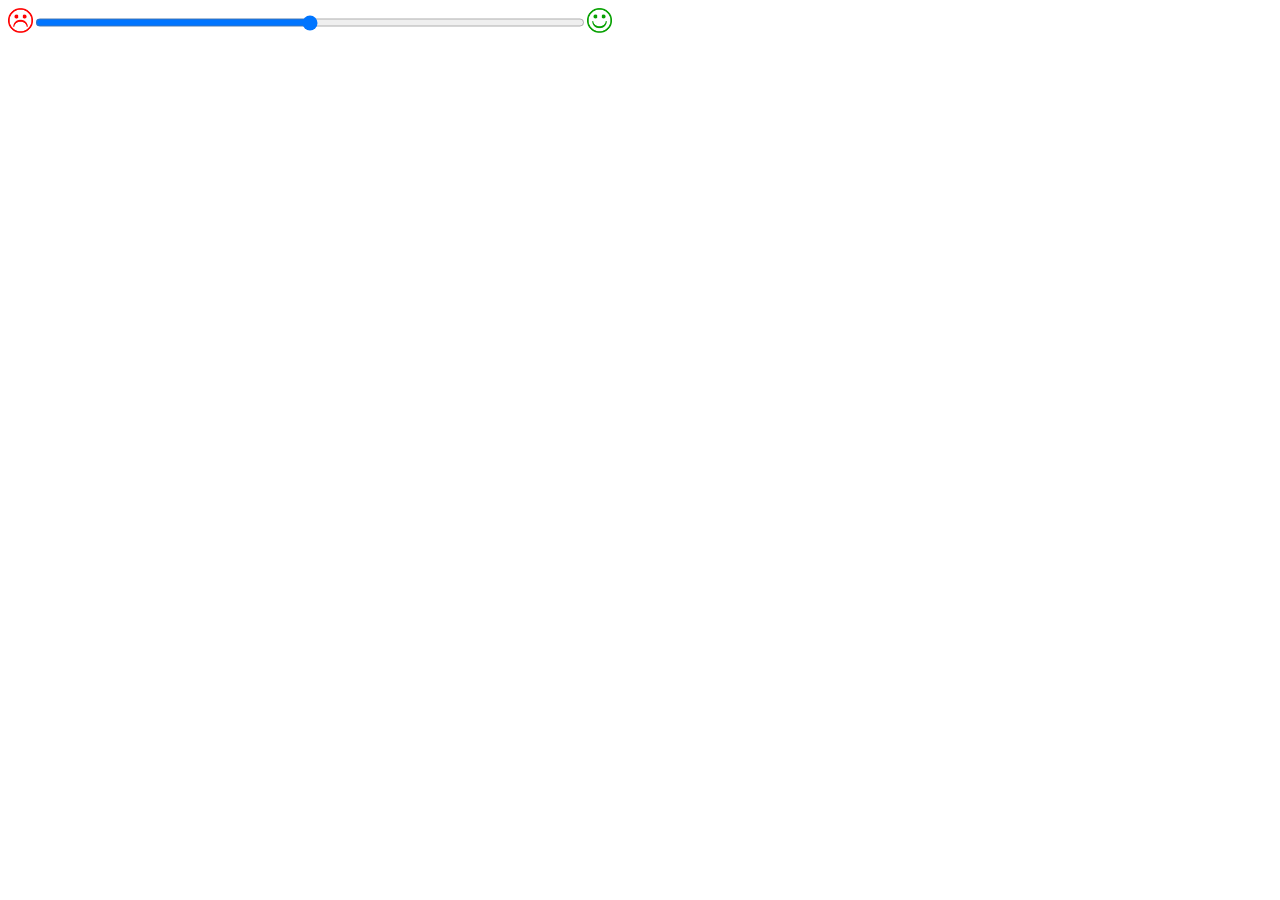
==== graph.html @ a0ee4dd0 "more style changes" ====
<html>

<head>
  <script type='text/javascript' src='https://www.google.com/jsapi'></script>
  <script src='https://cdn.firebase.com/js/client/1.1.1/firebase.js'></script>
  <script type='text/javascript' src='app.js'></script>

  <title>Pulsr Audience Sentiment</title>
</head>

<body>
  <div style='float:left;'>
    <span id='chart'></span>
    <div>
      <img style='float:left;' width=25 height=25 src='frown.png'>
      <input style='width:550px;height:25px;float:left;' type='range' value=0 min=-1000 max=1000 id='score' width=600 height=50>
      <img style='float:left;' width=25 height=25 src='smile.png'>
    </div>
  </div>
  <span style='float:left;' id='gauge'></span>
</body>

</html>
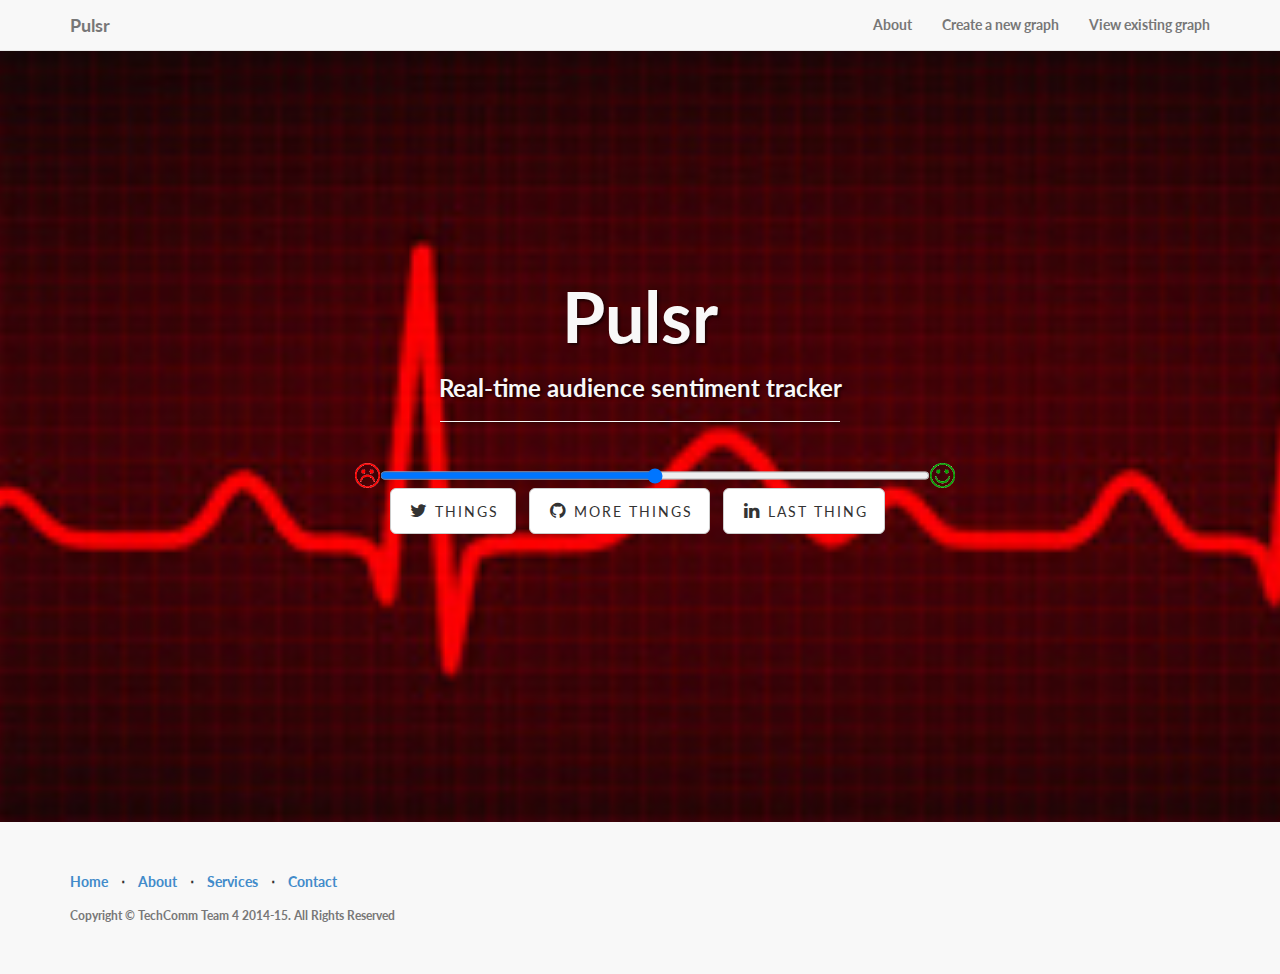
==== commit f83b7135: "Actual Replacements" ====
--- a/graph.html
+++ b/graph.html
@@ -1,23 +1,165 @@
-<html>
+<!DOCTYPE html>
+<html lang="en">
 
 <head>
-  <script type='text/javascript' src='https://www.google.com/jsapi'></script>
-  <script src='https://cdn.firebase.com/js/client/1.1.1/firebase.js'></script>
-  <script type='text/javascript' src='app.js'></script>
+	<script type='text/javascript' src='https://www.google.com/jsapi'></script>
+ <script type='text/javascript' src='app.js'></script>
 
-  <title>Pulsr Audience Sentiment</title>
+    <script src='https://cdn.firebase.com/js/client/2.0.4/firebase.js'></script>
+    <script type='text/javascript' src='landing.js'></script>
+
+    <meta charset="utf-8">
+    <meta http-equiv="X-UA-Compatible" content="IE=edge">
+    <meta name="viewport" content="width=device-width, initial-scale=1">
+    <meta name="description" content="">
+    <meta name="author" content="">
+
+    <title>Pulsr</title>
+
+    <!-- Bootstrap Core CSS -->
+    <link href="css/bootstrap.min.css" rel="stylesheet">
+
+    <!-- Custom CSS -->
+    <link href="css/landing-page.css" rel="stylesheet">
+
+    <!-- Custom Fonts -->
+    <link href="font-awesome-4.2.0/css/font-awesome.min.css" rel="stylesheet" type="text/css">
+    <link href="http://fonts.googleapis.com/css?family=Lato:300,400,700,300italic,400italic,700italic" rel="stylesheet" type="text/css">
+
+    <!-- HTML5 Shim and Respond.js IE8 support of HTML5 elements and media queries -->
+    <!-- WARNING: Respond.js doesn't work if you view the page via file:// -->
+    <!--[if lt IE 9]>
+        <script src="https://oss.maxcdn.com/libs/html5shiv/3.7.0/html5shiv.js"></script>
+        <script src="https://oss.maxcdn.com/libs/respond.js/1.4.2/respond.min.js"></script>
+    <![endif]-->
+
 </head>
 
 <body>
-  <div style='float:left;'>
-    <span id='chart'></span>
-    <div>
-      <img style='float:left;' width=25 height=25 src='frown.png'>
-      <input style='width:550px;height:25px;float:left;' type='range' value=0 min=-1000 max=1000 id='score' width=600 height=50>
-      <img style='float:left;' width=25 height=25 src='smile.png'>
+
+    <!-- Navigation -->
+    <nav class="navbar navbar-default navbar-fixed-top" role="navigation">
+        <div class="container">
+            <!-- Brand and toggle get grouped for better mobile display -->
+            <div class="navbar-header">
+                <button type="button" class="navbar-toggle" data-toggle="collapse" data-target="#bs-example-navbar-collapse-1">
+                    <span class="sr-only">Toggle navigation</span>
+                    <span class="icon-bar"></span>
+                    <span class="icon-bar"></span>
+                    <span class="icon-bar"></span>
+                </button>
+                <a class="navbar-brand" href="#">Pulsr</a>
+            </div>
+            <!-- Collect the nav links, forms, and other content for toggling -->
+            <div class="collapse navbar-collapse" id="bs-example-navbar-collapse-1">
+                <ul class="nav navbar-nav navbar-right">
+                    <li>
+                        <a href="#">About</a>
+                    </li>
+                    <li>
+                        <li class="dropdown"><a href="#" class="dropdown-toggle" data-toggle="dropdown">Create a new graph</a>
+                            <ul class="dropdown-menu", style="padding:17px;">
+                                <li>
+  					<form class="form" id="formLogin"> 
+                				<input name="username" id="username" type="text" placeholder="Username"> 
+                				<input name="password" id="password" type="password" placeholder="Password"><br>
+                				<button type="button" id="btnLogin" class="btn">Login</button>
+            				</form>
+				</li>
+                            </ul>
+                        </li>
+                    </li>
+                    <li>
+                        <a href="#">View existing graph</a>
+                    </li>
+                </ul>
+            </div>
+            <!-- /.navbar-collapse -->
+        </div>
+        <!-- /.container -->
+    </nav>
+
+    <!-- Header -->
+    <div class="intro-header">
+
+        <div class="container">
+
+            <div class="row">
+                <div class="col-lg-12">
+                    <div class="intro-message">
+                        <h1>Pulsr</h1>
+                        <h3>Real-time audience sentiment tracker</h3>
+
+                        <hr class="intro-divider">
+						<div class="container">
+							<div align='center'>
+								<span style='display: inline-block;' id='chart'></span> <span style='display: inline-block;' id='gauge'></span>
+								<div class = "measure">
+									<img style='float:left;' width=25 height=25 src='frown.png'>
+									<input style='width:550px;height:25px;float:left;' type='range' value=0 min=-1000 max=1000 id='score' width=600 height=50>
+									<img style='float:left;' width=25 height=25 src='smile.png'>
+									
+								</div>
+								
+							</div>
+							
+						</div> <!-- /container -->
+						 
+                        <ul class="list-inline intro-social-buttons">
+                            <li>
+                                <a href="https://twitter.com/" class="btn btn-default btn-lg"><i class="fa fa-twitter fa-fw"></i> <span class="network-name">Things</span></a>
+                            </li>
+                            <li>
+                                <a href="https://github.com/chrisying/pulsr" class="btn btn-default btn-lg"><i class="fa fa-github fa-fw"></i> <span class="network-name">More things</span></a>
+                            </li>
+                            <li>
+                                <a href="https://www.linkedin.com/" class="btn btn-default btn-lg"><i class="fa fa-linkedin fa-fw"></i> <span class="network-name">Last thing</span></a>
+                            </li>
+                        </ul>
+                    </div>
+                </div>
+            </div>
+
+        </div>
+        <!-- /.container -->
+
     </div>
-  </div>
-  <span style='float:left;' id='gauge'></span>
+    <!-- /.intro-header -->
+
+    <!-- Footer -->
+    <footer>
+        <div class="container">
+            <div class="row">
+                <div class="col-lg-12">
+                    <ul class="list-inline">
+                        <li>
+                            <a href="#home">Home</a>
+                        </li>
+                        <li class="footer-menu-divider">&sdot;</li>
+                        <li>
+                            <a href="#about">About</a>
+                        </li>
+                        <li class="footer-menu-divider">&sdot;</li>
+                        <li>
+                            <a href="#services">Services</a>
+                        </li>
+                        <li class="footer-menu-divider">&sdot;</li>
+                        <li>
+                            <a href="#contact">Contact</a>
+                        </li>
+                    </ul>
+                    <p class="copyright text-muted small">Copyright &copy; TechComm Team 4 2014-15. All Rights Reserved</p>
+                </div>
+            </div>
+        </div>
+    </footer>
+
+    <!-- jQuery -->
+    <script src="js/jquery.js"></script>
+
+    <!-- Bootstrap Core JavaScript -->
+    <script src="js/bootstrap.min.js"></script>
+
 </body>
 
 </html>
--- a/css/landing-page.css
+++ b/css/landing-page.css
@@ -0,0 +1,215 @@
+/*!
+ * Start Bootstrap - Landing Page Bootstrap Theme (http://startbootstrap.com)
+ * Code licensed under the Apache License v2.0.
+ * For details, see http://www.apache.org/licenses/LICENSE-2.0.
+ */
+
+body,
+html {
+    width: 100%;
+    height: 100%;
+}
+
+body,
+h1,
+h2,
+h3,
+h4,
+h5,
+h6 {
+    font-family: "Lato","Helvetica Neue",Helvetica,Arial,sans-serif;
+    font-weight: 700;
+}
+
+.lead {
+    font-size: 18px;
+    font-weight: 400;
+}
+
+.intro-header {
+    padding-top: 50px; /* If you're making other pages, make sure there is 50px of padding to make sure the navbar doesn't overlap content! */
+    padding-bottom: 50px;
+    text-align: center;
+    color: #f8f8f8;
+    background: url(../img/intro-bg.jpg) no-repeat center center;
+    background-size: cover;
+}
+
+.intro-message {
+    position: relative;
+    padding-top: 20%;
+    padding-bottom: 20%;
+}
+
+.dropdown-menu {
+    margin: 10%
+    min-width: 200px !important;
+    min-height: 100px !important;
+}
+
+.dropdown:hover .dropdown-menu {
+    display: block;
+}
+
+.intro-message > h1 {
+    margin: 0;
+    text-shadow: 2px 2px 3px rgba(0,0,0,0.6);
+    font-size: 5em;
+}
+
+.intro-divider {
+    width: 400px;
+    border-top: 1px solid #f8f8f8;
+    border-bottom: 1px solid rgba(0,0,0,0.2);
+}
+
+.intro-message > h3 {
+    text-shadow: 2px 2px 3px rgba(0,0,0,0.6);
+}
+
+@media(max-width:767px) {
+    .intro-message {
+        padding-bottom: 15%;
+    }
+
+    .intro-message > h1 {
+        font-size: 3em;
+    }
+
+    ul.intro-social-buttons > li {
+        display: block;
+        margin-bottom: 20px;
+        padding: 0;
+    }
+
+    ul.intro-social-buttons > li:last-child {
+        margin-bottom: 0;
+    }
+
+    .intro-divider {
+        width: 100%;
+    }
+}
+
+.network-name {
+    text-transform: uppercase;
+    font-size: 14px;
+    font-weight: 400;
+    letter-spacing: 2px;
+}
+
+.content-section-a {
+    padding: 50px 0;
+    background-color: #f8f8f8;
+}
+
+.content-section-b {
+    padding: 50px 0;
+    border-top: 1px solid #e7e7e7;
+    border-bottom: 1px solid #e7e7e7;
+}
+
+.section-heading {
+    margin-bottom: 30px;
+}
+
+.section-heading-spacer {
+    float: left;
+    width: 200px;
+    border-top: 3px solid #e7e7e7;
+}
+
+.banner {
+    padding: 100px 0;
+    color: #f8f8f8;
+    background: url(../img/banner-bg.jpg) no-repeat center center;
+    background-size: cover;
+}
+
+.banner h2 {
+    margin: 0;
+    text-shadow: 2px 2px 3px rgba(0,0,0,0.6);
+    font-size: 3em;
+}
+
+.banner ul {
+    margin-bottom: 0;
+}
+
+.banner-social-buttons {
+    float: right;
+    margin-top: 0;
+}
+
+@media(max-width:1199px) {
+    ul.banner-social-buttons {
+        float: left;
+        margin-top: 15px;
+    }
+}
+
+@media(max-width:767px) {
+    .banner h2 {
+        margin: 0;
+        text-shadow: 2px 2px 3px rgba(0,0,0,0.6);
+        font-size: 3em;
+    }
+
+    ul.banner-social-buttons > li {
+        display: block;
+        margin-bottom: 20px;
+        padding: 0;
+    }
+
+    ul.banner-social-buttons > li:last-child {
+        margin-bottom: 0;
+    }
+}
+
+footer {
+    padding: 50px 0;
+    background-color: #f8f8f8;
+}
+
+p.copyright {
+    margin: 15px 0 0;
+}
+
+.form-signin {
+  max-width: 330px;
+  padding: 15px;
+  margin: 0 auto;
+}
+.form-signin .form-signin-heading,
+.form-signin .checkbox {
+  margin-bottom: 10px;
+}
+.form-signin .checkbox {
+  font-weight: normal;
+}
+.form-signin .form-control {
+  position: relative;
+  height: auto;
+  -webkit-box-sizing: border-box;
+     -moz-box-sizing: border-box;
+          box-sizing: border-box;
+  padding: 10px;
+  font-size: 16px;
+}
+.form-signin .form-control:focus {
+  z-index: 2;
+}
+.form-signin input[type="email"] {
+  margin-bottom: -1px;
+  border-bottom-right-radius: 0;
+  border-bottom-left-radius: 0;
+}
+.form-signin input[type="password"] {
+  margin-bottom: 10px;
+  border-top-left-radius: 0;
+  border-top-right-radius: 0;
+}
+.measure {
+	display: table;
+	margin: 0 auto;
+}
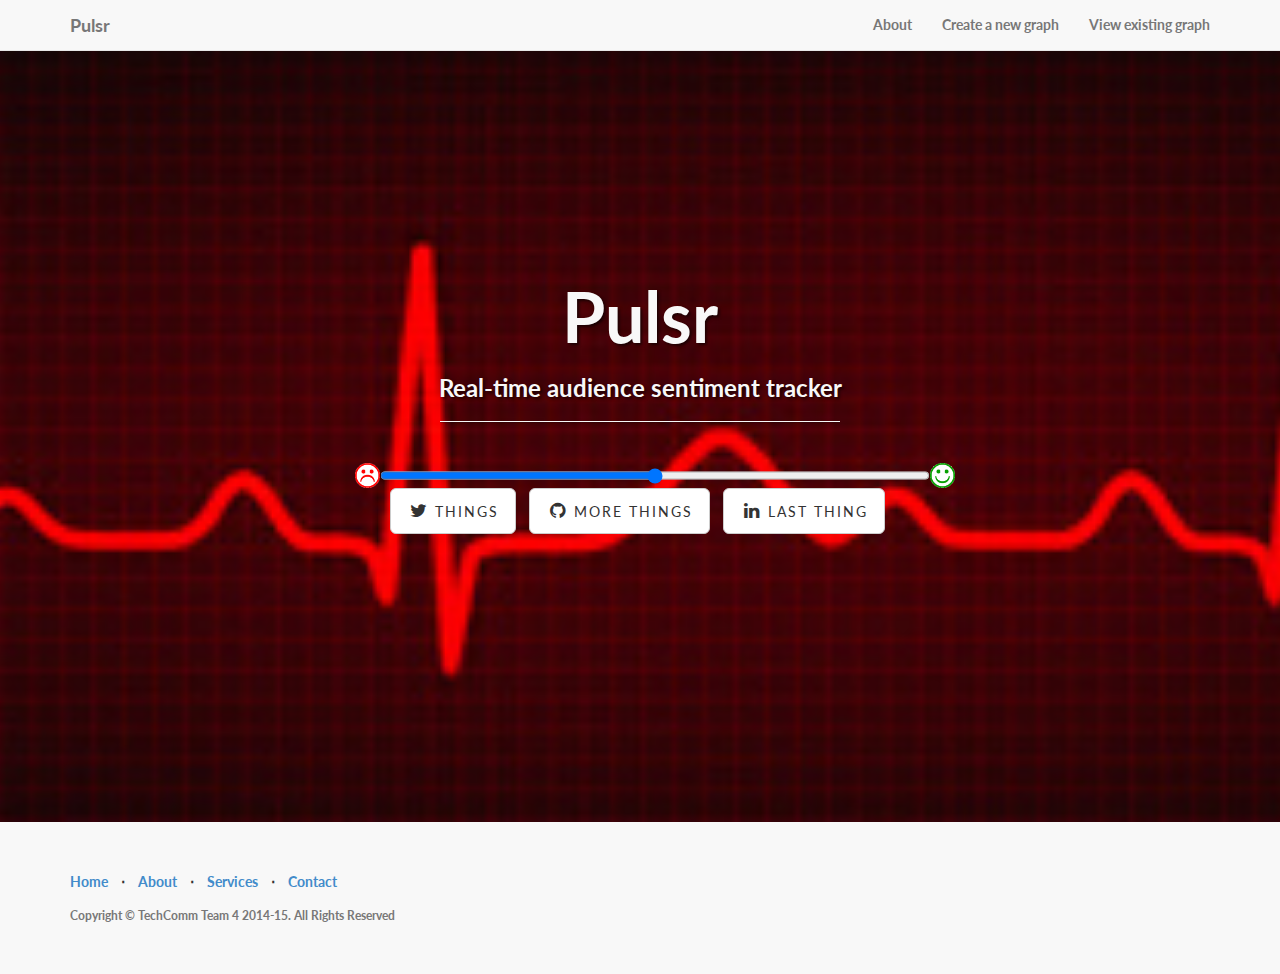
==== commit 696b16f6: "Smilies" ====
--- a/graph.html
+++ b/graph.html
@@ -48,7 +48,7 @@
                     <span class="icon-bar"></span>
                     <span class="icon-bar"></span>
                 </button>
-                <a class="navbar-brand" href="#">Pulsr</a>
+                <a class="navbar-brand" href="index.html">Pulsr</a>
             </div>
             <!-- Collect the nav links, forms, and other content for toggling -->
             <div class="collapse navbar-collapse" id="bs-example-navbar-collapse-1">
@@ -61,16 +61,21 @@
                             <ul class="dropdown-menu", style="padding:17px;">
                                 <li>
   					<form class="form" id="formLogin"> 
-                				<input name="username" id="username" type="text" placeholder="Username"> 
-                				<input name="password" id="password" type="password" placeholder="Password"><br>
-                				<button type="button" id="btnLogin" class="btn">Login</button>
+                				<input name="graph" id="newgraph" type="text" placeholder="Graph Id"><br>
+                				<button type="button" id="btnLogin" class="btn" onclick='createNewGraph("newgraph")'>Create New Graph</button>
             				</form>
-				</li>
+					</li>
                             </ul>
                         </li>
                     </li>
                     <li>
-                        <a href="#">View existing graph</a>
+                        <li class="dropdown"><a href="#" class="dropdown-toggle" data-toggle="dropdown">View existing graph</a>
+                            <ul class="dropdown-menu", style="padding:17px;">
+                                <li>
+  					<form class="form" id="formLogin"> 
+                				<input name="graph" id="newgraph1" type="text" placeholder="Graph Id"><br>
+                				<button type="button" id="btnLogin" class="btn" onclick='navigateToGraph("newgraph1")'>View existing graph</button>
+            				</form>
                     </li>
                 </ul>
             </div>
@@ -95,9 +100,9 @@
 							<div align='center'>
 								<span style='display: inline-block;' id='chart'></span> <span style='display: inline-block;' id='gauge'></span>
 								<div class = "measure">
-									<img style='float:left;' width=25 height=25 src='frown.png'>
+									<img style='float:left;' width=25 height=25 src='frown2.png'>
 									<input style='width:550px;height:25px;float:left;' type='range' value=0 min=-1000 max=1000 id='score' width=600 height=50>
-									<img style='float:left;' width=25 height=25 src='smile.png'>
+									<img style='float:left;' width=25 height=25 src='smile2.png'>
 									
 								</div>
 								
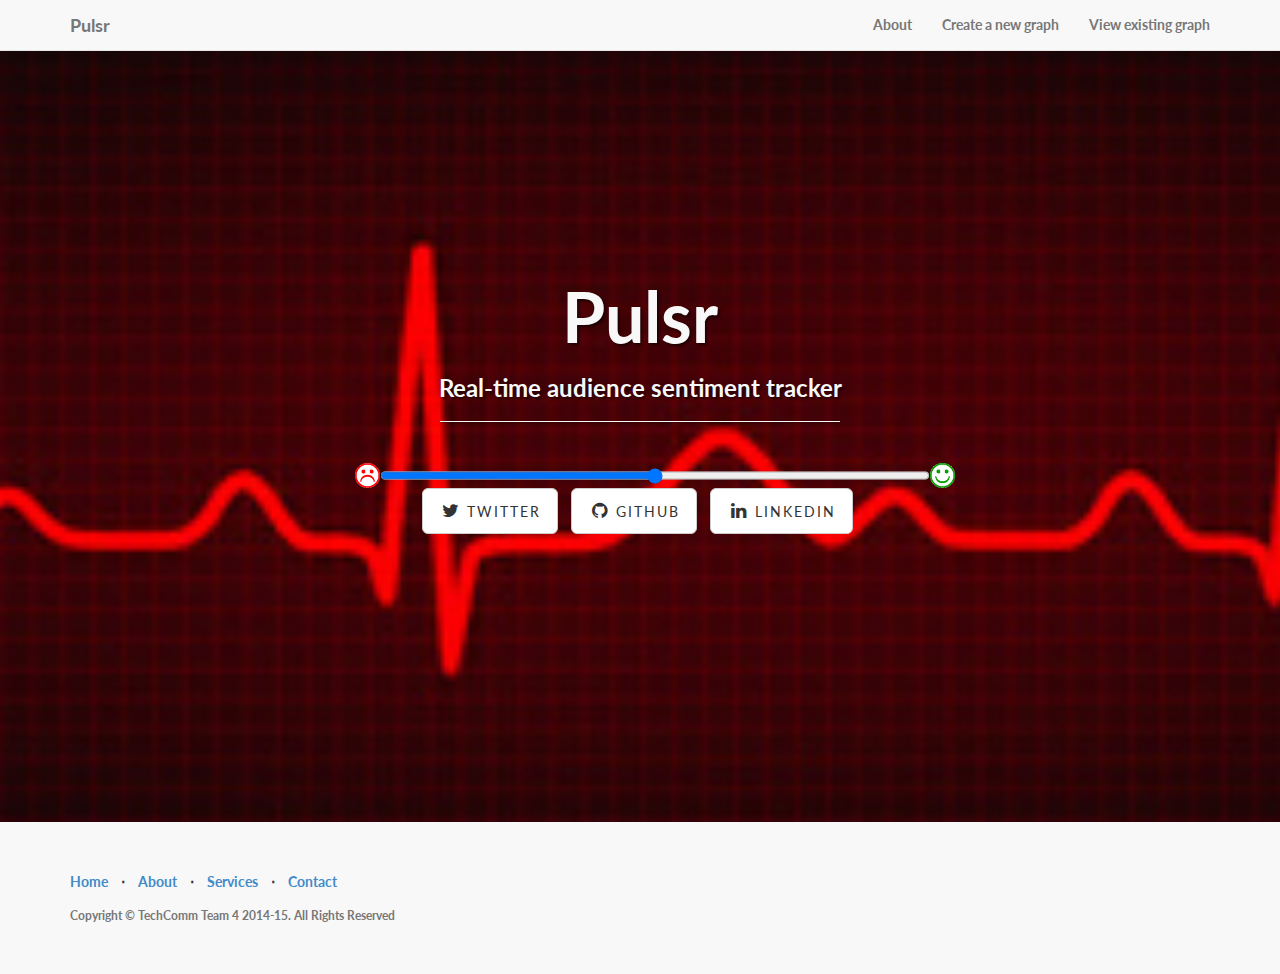
==== commit 328c4951: "clean up" ====
--- a/graph.html
+++ b/graph.html
@@ -3,10 +3,10 @@
 
 <head>
 	<script type='text/javascript' src='https://www.google.com/jsapi'></script>
- <script type='text/javascript' src='app.js'></script>
+ <script type='text/javascript' src='js/app.js'></script>
 
     <script src='https://cdn.firebase.com/js/client/2.0.4/firebase.js'></script>
-    <script type='text/javascript' src='landing.js'></script>
+    <script type='text/javascript' src='js/landing.js'></script>
 
     <meta charset="utf-8">
     <meta http-equiv="X-UA-Compatible" content="IE=edge">
@@ -100,9 +100,9 @@
 							<div align='center'>
 								<span style='display: inline-block;' id='chart'></span> <span style='display: inline-block;' id='gauge'></span>
 								<div class = "measure">
-									<img style='float:left;' width=25 height=25 src='frown2.png'>
+									<img style='float:left;' width=25 height=25 src='img/frown.png'>
 									<input style='width:550px;height:25px;float:left;' type='range' value=0 min=-1000 max=1000 id='score' width=600 height=50>
-									<img style='float:left;' width=25 height=25 src='smile2.png'>
+									<img style='float:left;' width=25 height=25 src='img/smile.png'>
 									
 								</div>
 								
@@ -112,13 +112,13 @@
 						 
                         <ul class="list-inline intro-social-buttons">
                             <li>
-                                <a href="https://twitter.com/" class="btn btn-default btn-lg"><i class="fa fa-twitter fa-fw"></i> <span class="network-name">Things</span></a>
+                                <a href="https://twitter.com/" class="btn btn-default btn-lg"><i class="fa fa-twitter fa-fw"></i> <span class="network-name">Twitter</span></a>
                             </li>
                             <li>
-                                <a href="https://github.com/chrisying/pulsr" class="btn btn-default btn-lg"><i class="fa fa-github fa-fw"></i> <span class="network-name">More things</span></a>
+                                <a href="https://github.com/chrisying/pulsr" class="btn btn-default btn-lg"><i class="fa fa-github fa-fw"></i> <span class="network-name">Github</span></a>
                             </li>
                             <li>
-                                <a href="https://www.linkedin.com/" class="btn btn-default btn-lg"><i class="fa fa-linkedin fa-fw"></i> <span class="network-name">Last thing</span></a>
+                                <a href="https://www.linkedin.com/" class="btn btn-default btn-lg"><i class="fa fa-linkedin fa-fw"></i> <span class="network-name">LinkedIn</span></a>
                             </li>
                         </ul>
                     </div>
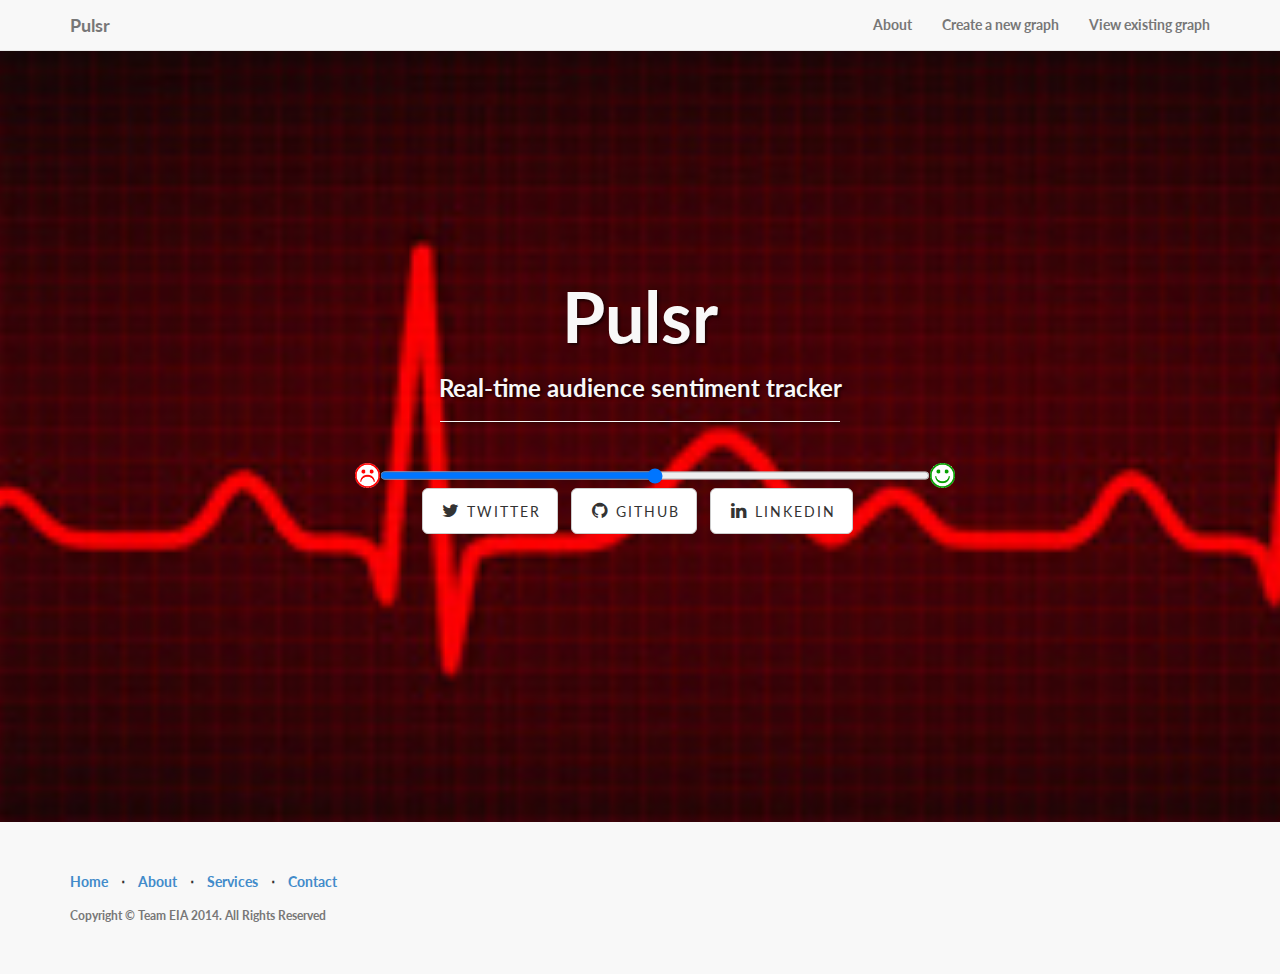
==== commit c1ed5ec4: "smaller footer change" ====
--- a/graph.html
+++ b/graph.html
@@ -153,7 +153,7 @@
                             <a href="#contact">Contact</a>
                         </li>
                     </ul>
-                    <p class="copyright text-muted small">Copyright &copy; TechComm Team 4 2014-15. All Rights Reserved</p>
+                    <p class="copyright text-muted small">Copyright &copy; Team EIA 2014. All Rights Reserved</p>
                 </div>
             </div>
         </div>
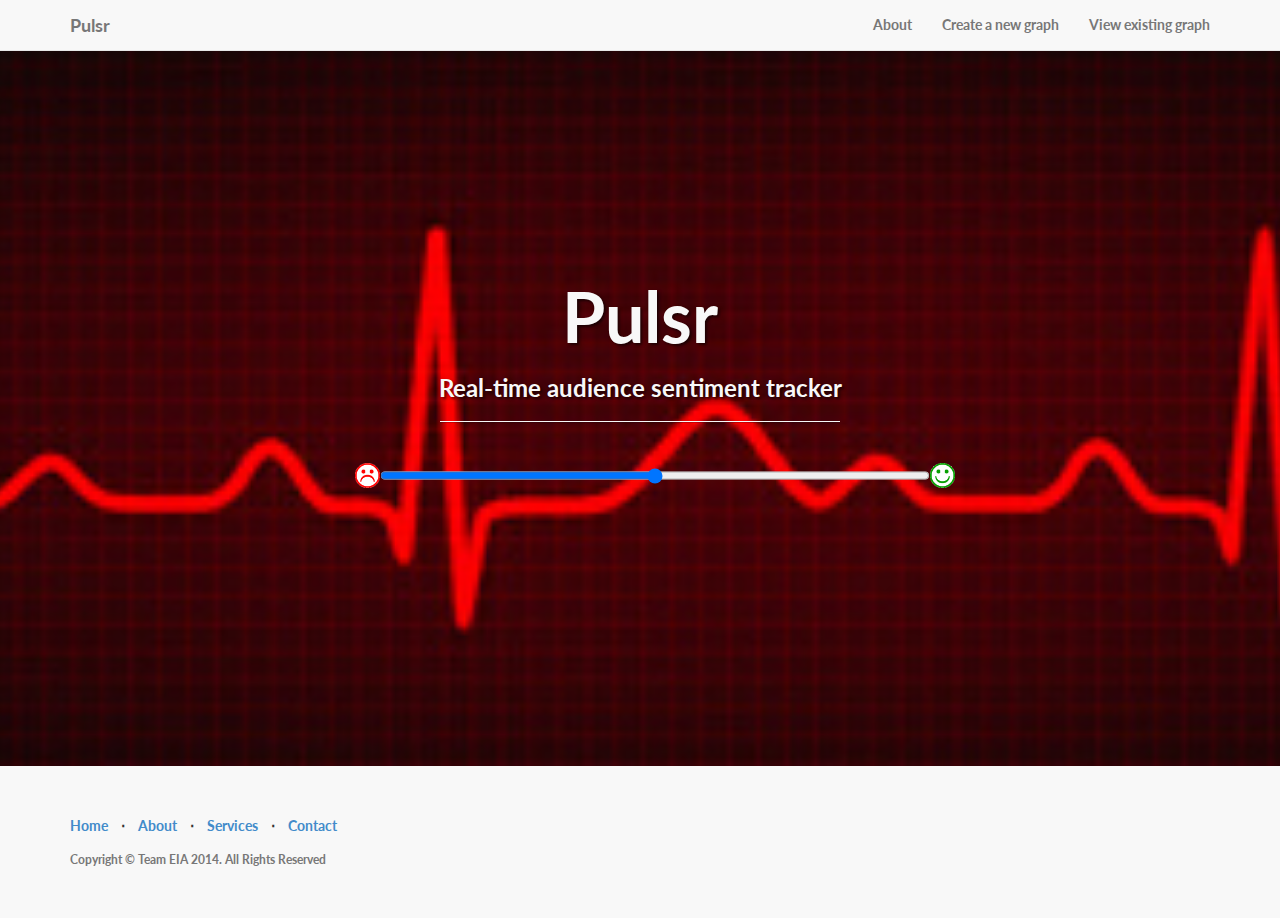
==== commit a80d142e: "remove social buttons" ====
--- a/graph.html
+++ b/graph.html
@@ -54,7 +54,7 @@
             <div class="collapse navbar-collapse" id="bs-example-navbar-collapse-1">
                 <ul class="nav navbar-nav navbar-right">
                     <li>
-                        <a href="#">About</a>
+                        <a href="https://github.com/chrisying/pulsr">About</a>
                     </li>
                     <li>
                         <li class="dropdown"><a href="#" class="dropdown-toggle" data-toggle="dropdown">Create a new graph</a>
@@ -110,17 +110,6 @@
 							
 						</div> <!-- /container -->
 						 
-                        <ul class="list-inline intro-social-buttons">
-                            <li>
-                                <a href="https://twitter.com/" class="btn btn-default btn-lg"><i class="fa fa-twitter fa-fw"></i> <span class="network-name">Twitter</span></a>
-                            </li>
-                            <li>
-                                <a href="https://github.com/chrisying/pulsr" class="btn btn-default btn-lg"><i class="fa fa-github fa-fw"></i> <span class="network-name">Github</span></a>
-                            </li>
-                            <li>
-                                <a href="https://www.linkedin.com/" class="btn btn-default btn-lg"><i class="fa fa-linkedin fa-fw"></i> <span class="network-name">LinkedIn</span></a>
-                            </li>
-                        </ul>
                     </div>
                 </div>
             </div>
@@ -142,7 +131,7 @@
                         </li>
                         <li class="footer-menu-divider">&sdot;</li>
                         <li>
-                            <a href="#about">About</a>
+                            <a href="https://github.com/chrisying/pulsr">About</a>
                         </li>
                         <li class="footer-menu-divider">&sdot;</li>
                         <li>
